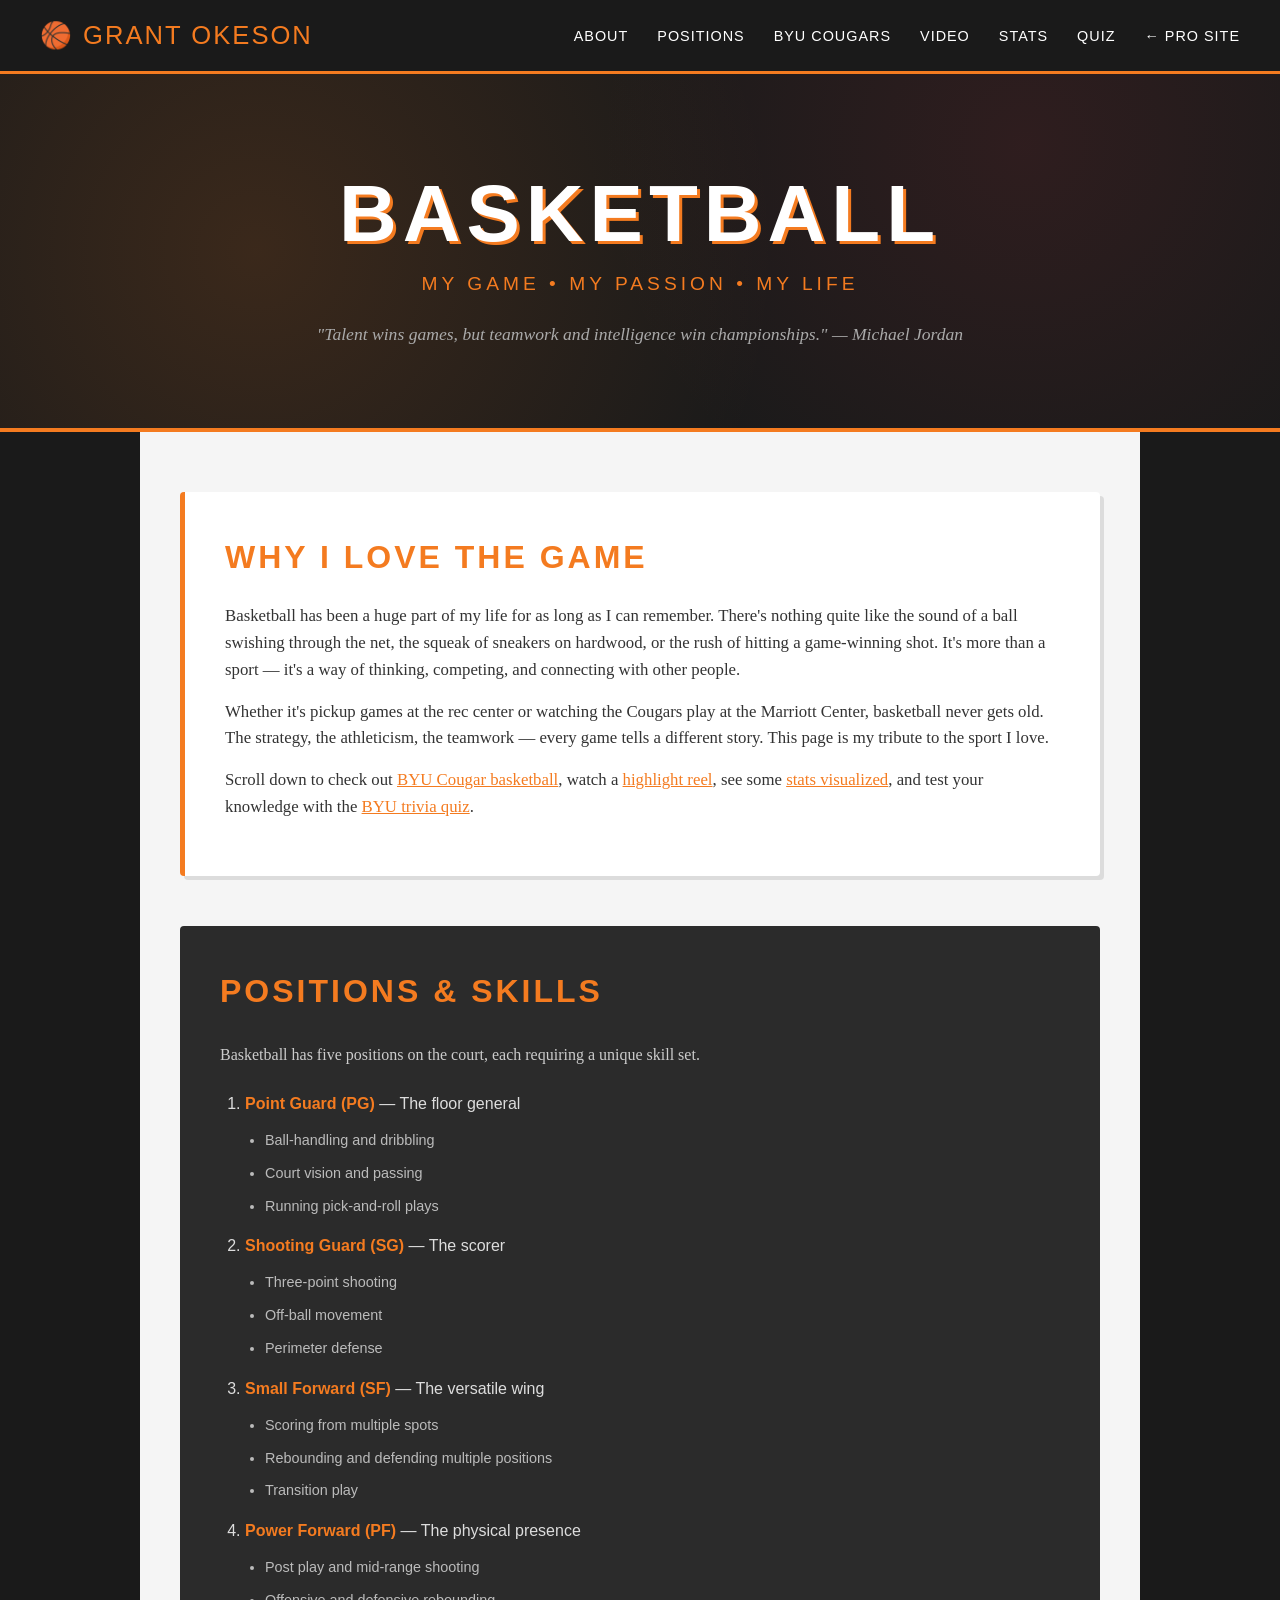
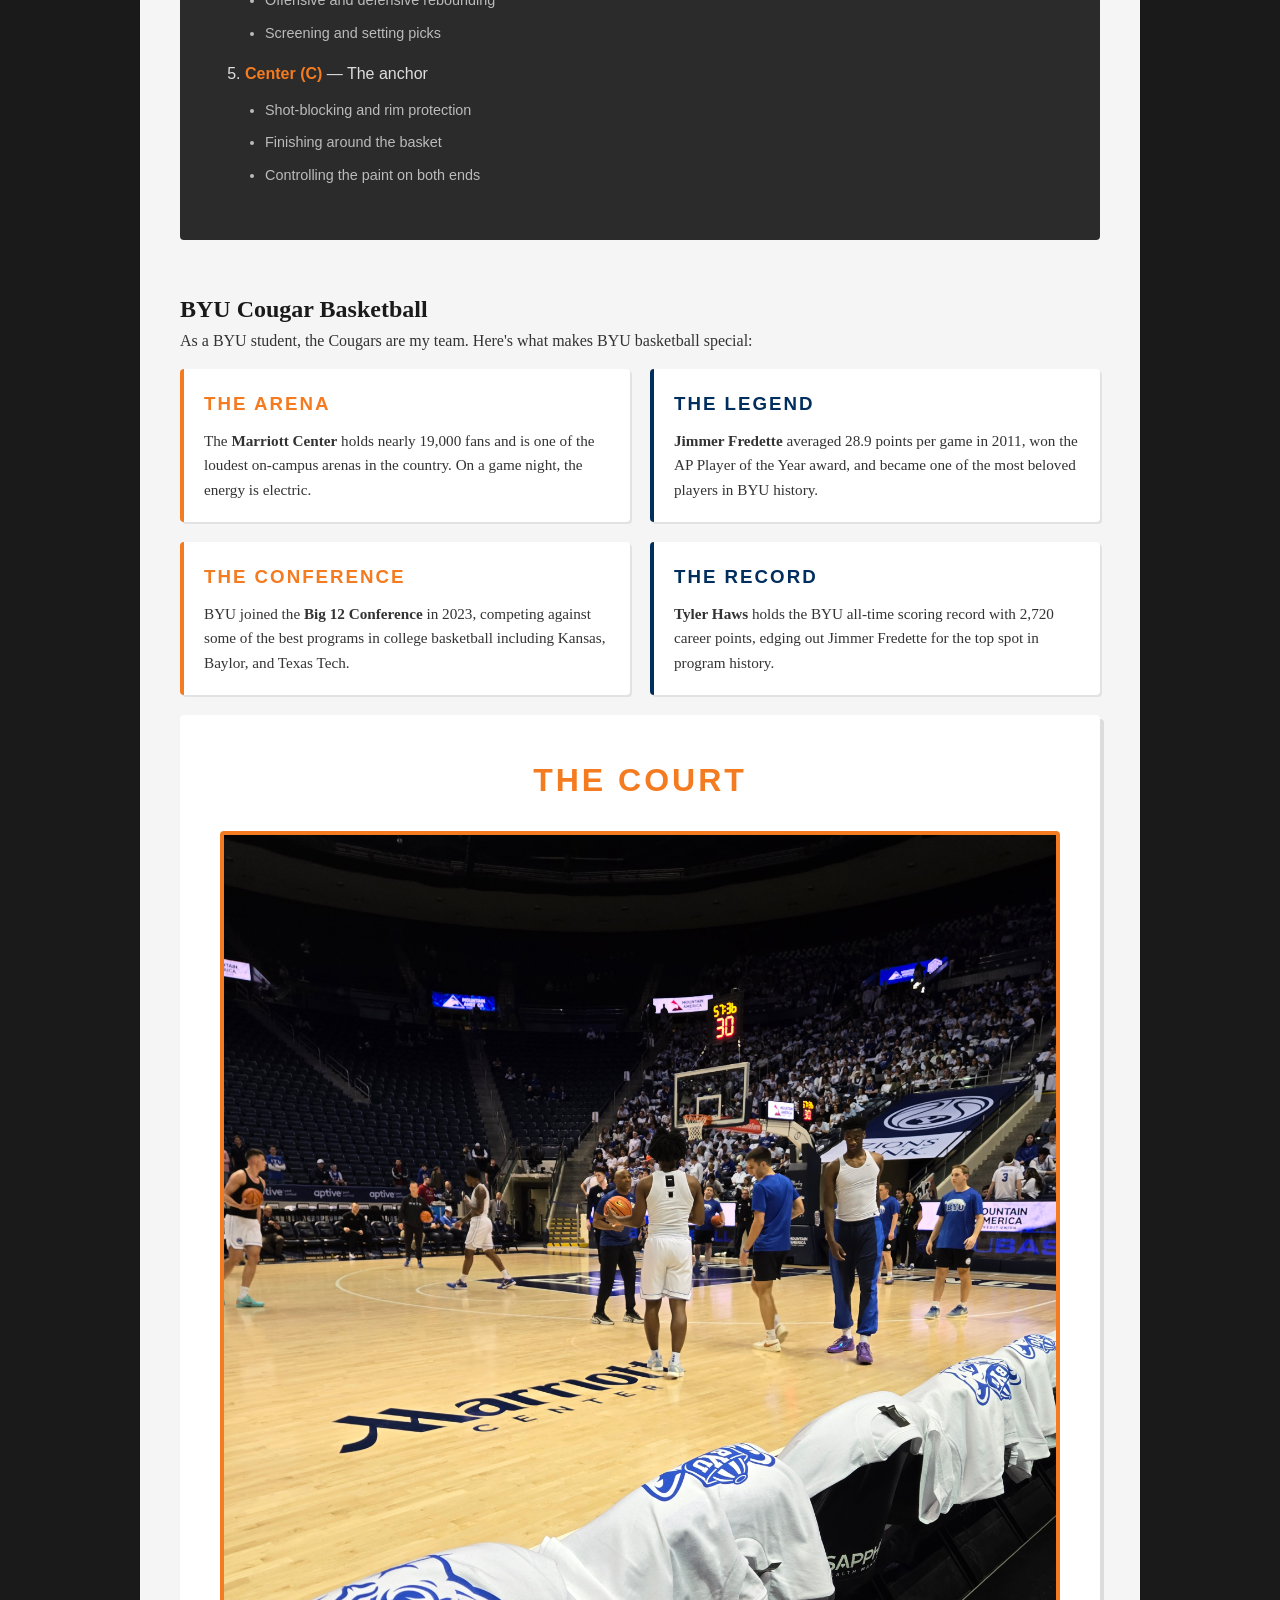
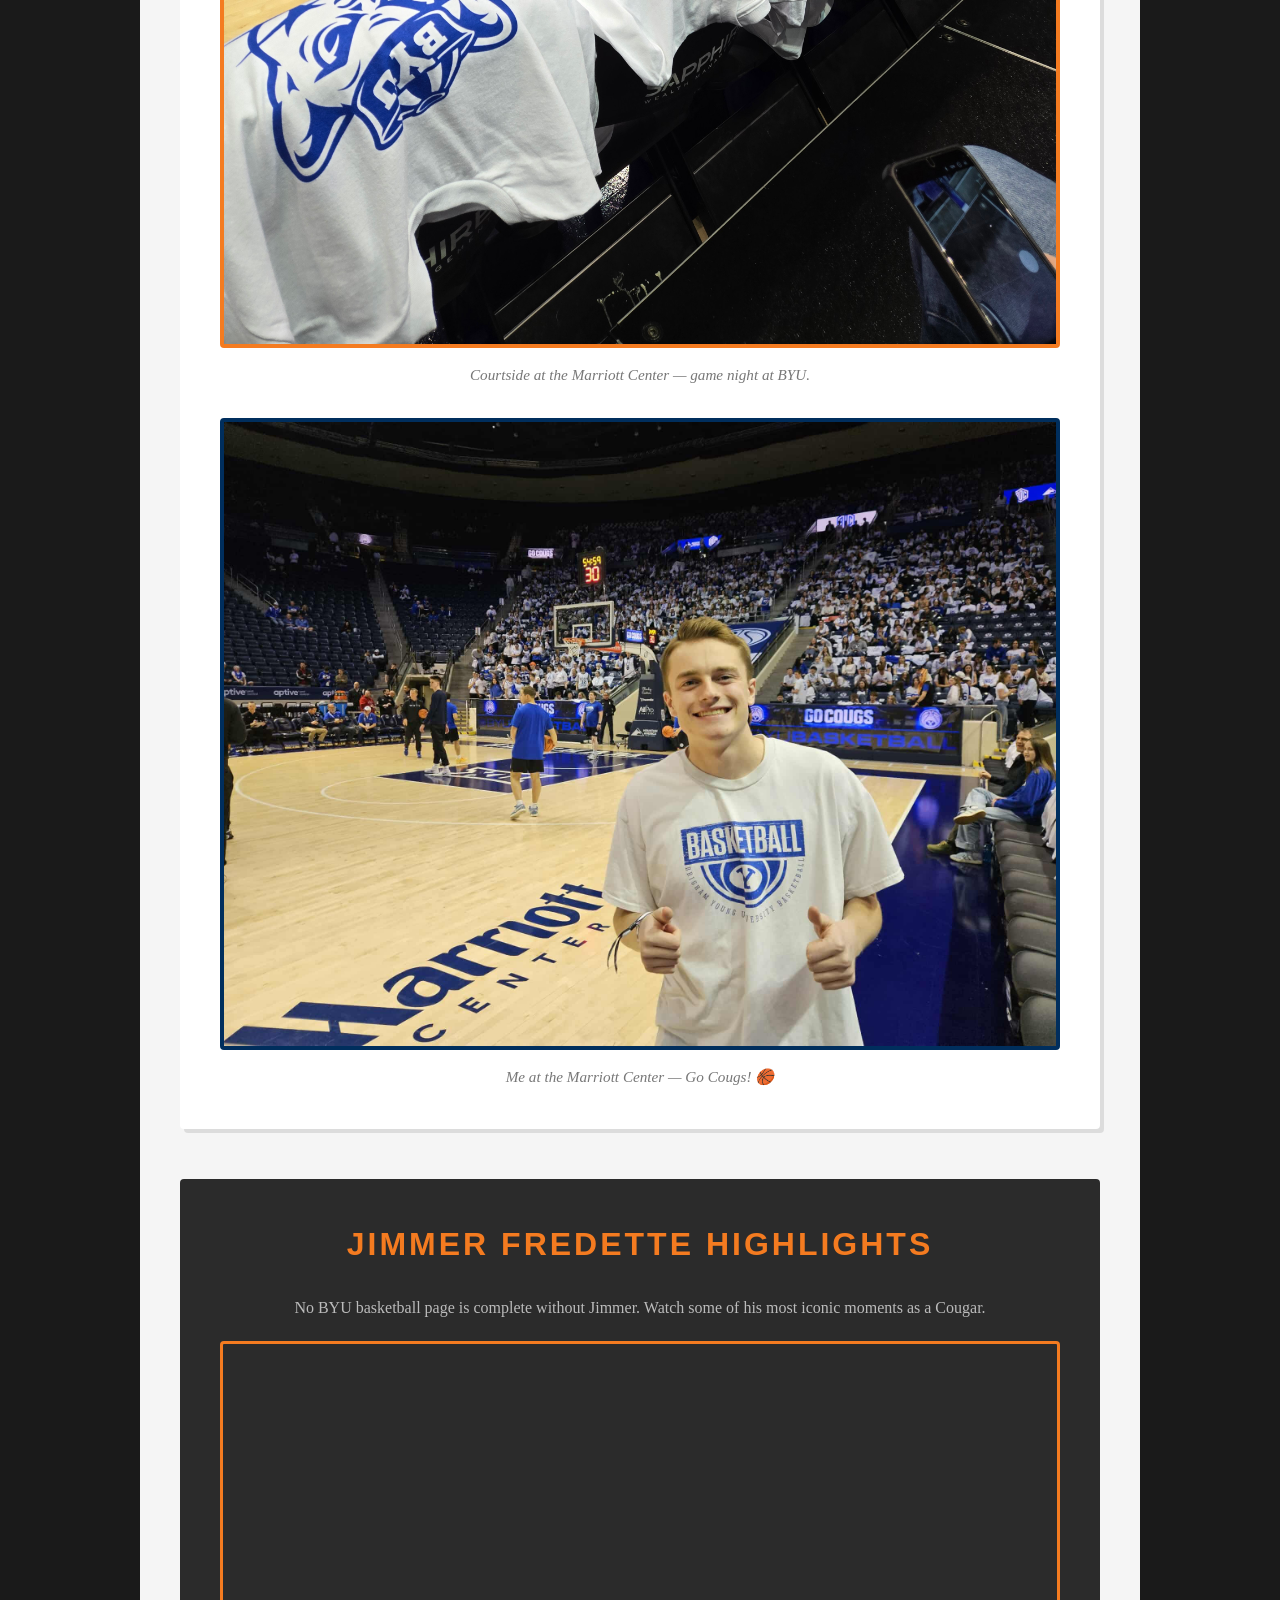
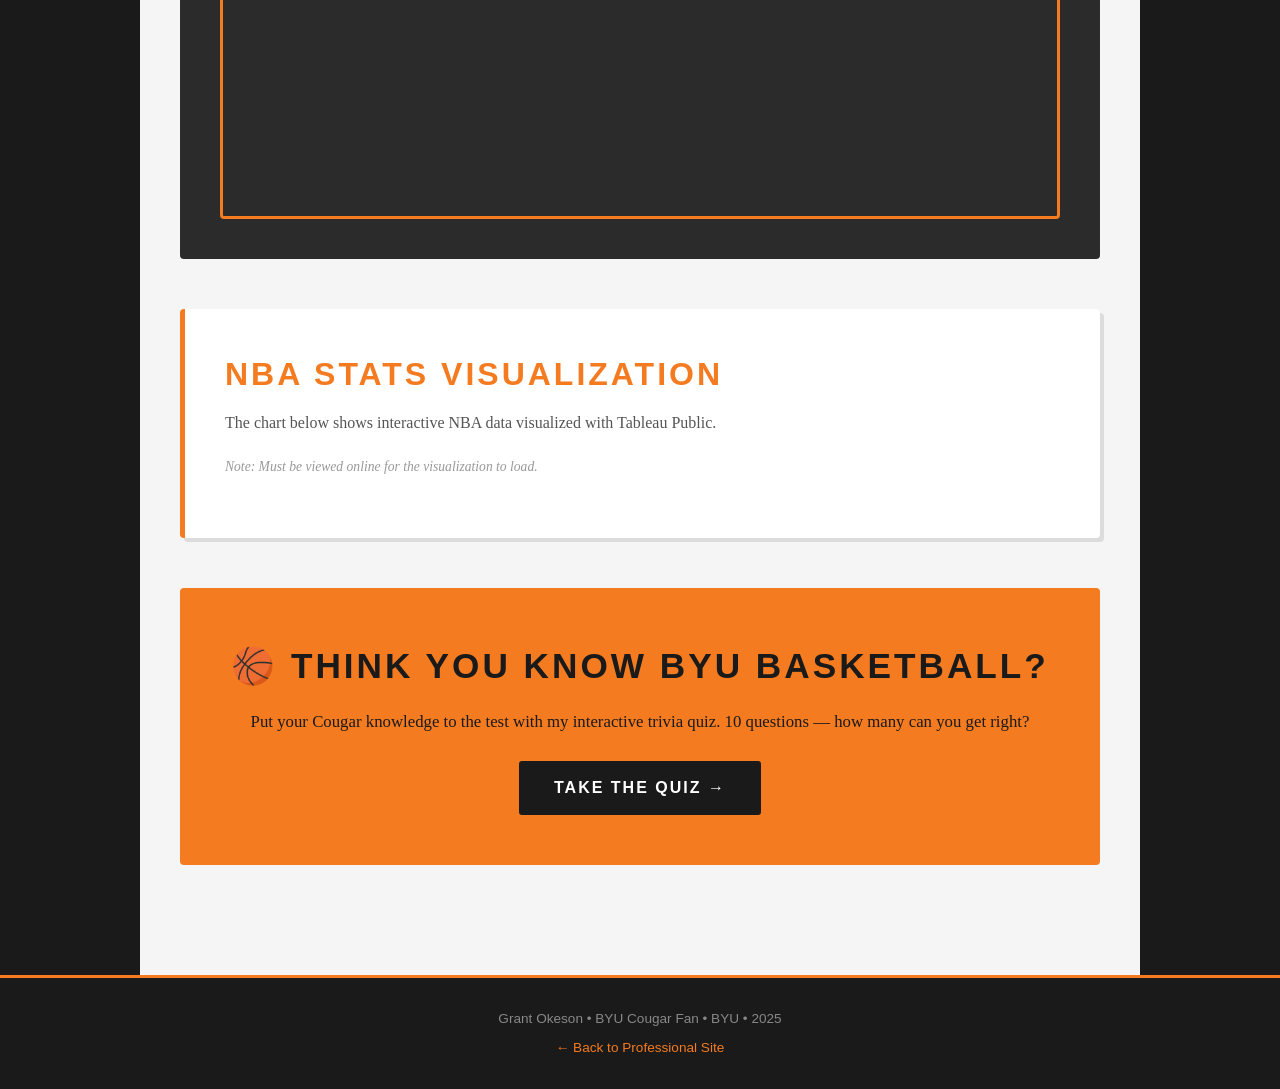
==== FromScratch.html @ 08ba099c "add project files" ====
<!DOCTYPE html>
<html lang="en">
<head>
    <meta charset="UTF-8">
    <meta name="viewport" content="width=device-width, initial-scale=1.0">
    <title>Basketball – Grant Okeson</title>
    <link rel="stylesheet" href="css/MyStyles.css">
</head>
<body>

    <nav id="scratch-nav">
        <a class="nav-brand" href="#">🏀 Grant Okeson</a>
        <div class="nav-links">
            <a href="#about-section">About</a>
            <a href="#stats-section">Positions</a>
            <a href="#byu-section">BYU Cougars</a>
            <a href="#video-section">Video</a>
            <a href="#tableau-section">Stats</a>
            <a href="#app-section">Quiz</a>
            <a href="index.html">← Pro Site</a>
        </div>
    </nav>

    <header id="hero">
        <h1>Basketball</h1>
        <p class="hero-subtitle">My Game &bull; My Passion &bull; My Life</p>
        <p class="hero-tagline">"Talent wins games, but teamwork and intelligence win championships." — Michael Jordan</p>
    </header>

    <div id="main-content">

        <div id="about-section">
            <h2>Why I Love the Game</h2>
            <p>
                Basketball has been a huge part of my life for as long as I can remember. There's nothing
                quite like the sound of a ball swishing through the net, the squeak of sneakers on hardwood,
                or the rush of hitting a game-winning shot. It's more than a sport — it's a way of thinking,
                competing, and connecting with other people.
            </p>
            <p>
                Whether it's pickup games at the rec center or watching the Cougars play at the Marriott Center,
                basketball never gets old. The strategy, the athleticism, the teamwork — every game tells a
                different story. This page is my tribute to the sport I love.
            </p>
            <p>
                Scroll down to check out
                <a href="#byu-section" style="color: #F47B20;">BYU Cougar basketball</a>,
                watch a <a href="#video-section" style="color: #F47B20;">highlight reel</a>,
                see some <a href="#tableau-section" style="color: #F47B20;">stats visualized</a>,
                and test your knowledge with the <a href="#app-section" style="color: #F47B20;">BYU trivia quiz</a>.
            </p>
        </div>

        <div id="stats-section">
            <h2>Positions &amp; Skills</h2>
            <p style="color: #ccc; font-family: Georgia, serif; margin-bottom: 20px;">
                Basketball has five positions on the court, each requiring a unique skill set.
            </p>
            <ol class="positions-list">
                <li>
                    <strong>Point Guard (PG)</strong> — The floor general
                    <ul class="sub-skills">
                        <li>Ball-handling and dribbling</li>
                        <li>Court vision and passing</li>
                        <li>Running pick-and-roll plays</li>
                    </ul>
                </li>
                <li>
                    <strong>Shooting Guard (SG)</strong> — The scorer
                    <ul class="sub-skills">
                        <li>Three-point shooting</li>
                        <li>Off-ball movement</li>
                        <li>Perimeter defense</li>
                    </ul>
                </li>
                <li>
                    <strong>Small Forward (SF)</strong> — The versatile wing
                    <ul class="sub-skills">
                        <li>Scoring from multiple spots</li>
                        <li>Rebounding and defending multiple positions</li>
                        <li>Transition play</li>
                    </ul>
                </li>
                <li>
                    <strong>Power Forward (PF)</strong> — The physical presence
                    <ul class="sub-skills">
                        <li>Post play and mid-range shooting</li>
                        <li>Offensive and defensive rebounding</li>
                        <li>Screening and setting picks</li>
                    </ul>
                </li>
                <li>
                    <strong>Center (C)</strong> — The anchor
                    <ul class="sub-skills">
                        <li>Shot-blocking and rim protection</li>
                        <li>Finishing around the basket</li>
                        <li>Controlling the paint on both ends</li>
                    </ul>
                </li>
            </ol>
        </div>

        <div id="byu-section">
            <h2>BYU Cougar Basketball</h2>
            <p style="color: #333; font-family: Georgia, serif; margin-bottom: 15px;">
                As a BYU student, the Cougars are my team. Here's what makes BYU basketball special:
            </p>
            <div style="display: grid; grid-template-columns: 1fr 1fr; gap: 20px; margin-bottom: 20px;">
                <div style="background: #fff; border-left: 4px solid #F47B20; padding: 20px; border-radius: 4px; box-shadow: 2px 2px 0 rgba(0,0,0,0.08);">
                    <h3 style="font-family: Impact, sans-serif; color: #F47B20; letter-spacing: 2px; margin-bottom: 10px;">THE ARENA</h3>
                    <p style="font-family: Georgia, serif; color: #333; font-size: 0.95rem; margin: 0;">
                        The <strong>Marriott Center</strong> holds nearly 19,000 fans and is one of the
                        loudest on-campus arenas in the country. On a game night, the energy is electric.
                    </p>
                </div>
                <div style="background: #fff; border-left: 4px solid #002E5D; padding: 20px; border-radius: 4px; box-shadow: 2px 2px 0 rgba(0,0,0,0.08);">
                    <h3 style="font-family: Impact, sans-serif; color: #002E5D; letter-spacing: 2px; margin-bottom: 10px;">THE LEGEND</h3>
                    <p style="font-family: Georgia, serif; color: #333; font-size: 0.95rem; margin: 0;">
                        <strong>Jimmer Fredette</strong> averaged 28.9 points per game in 2011, won the
                        AP Player of the Year award, and became one of the most beloved players in
                        BYU history.
                    </p>
                </div>
                <div style="background: #fff; border-left: 4px solid #F47B20; padding: 20px; border-radius: 4px; box-shadow: 2px 2px 0 rgba(0,0,0,0.08);">
                    <h3 style="font-family: Impact, sans-serif; color: #F47B20; letter-spacing: 2px; margin-bottom: 10px;">THE CONFERENCE</h3>
                    <p style="font-family: Georgia, serif; color: #333; font-size: 0.95rem; margin: 0;">
                        BYU joined the <strong>Big 12 Conference</strong> in 2023, competing against
                        some of the best programs in college basketball including Kansas, Baylor,
                        and Texas Tech.
                    </p>
                </div>
                <div style="background: #fff; border-left: 4px solid #002E5D; padding: 20px; border-radius: 4px; box-shadow: 2px 2px 0 rgba(0,0,0,0.08);">
                    <h3 style="font-family: Impact, sans-serif; color: #002E5D; letter-spacing: 2px; margin-bottom: 10px;">THE RECORD</h3>
                    <p style="font-family: Georgia, serif; color: #333; font-size: 0.95rem; margin: 0;">
                        <strong>Tyler Haws</strong> holds the BYU all-time scoring record with
                        2,720 career points, edging out Jimmer Fredette for the top spot in
                        program history.
                    </p>
                </div>
            </div>
        </div>

        <div id="photo-section">
            <h2>The Court</h2>
            <img
                src="assets/img/20260307_193724.jpg"
                alt="BYU Marriott Center"
                style="max-width: 100%; border: 4px solid #F47B20; border-radius: 4px;"
            />
            <p class="img-caption">Courtside at the Marriott Center — game night at BYU.</p>

            <img
                src="assets/img/received_2028689984365335.jpeg"
                alt="Grant at the Marriott Center"
                style="max-width: 100%; border: 4px solid #002E5D; border-radius: 4px; margin-top: 30px;"
            />
            <p class="img-caption">Me at the Marriott Center — Go Cougs! 🏀</p>
        </div>

        <div id="video-section">
            <h2>Jimmer Fredette Highlights</h2>
            <p style="color: #bbb; font-family: Georgia, serif; margin-bottom: 20px;">
                No BYU basketball page is complete without Jimmer. Watch some of his most iconic moments as a Cougar.
            </p>
            <div class="video-wrapper">
                <iframe
                    src="https://www.youtube.com/embed/SGAMcmMDnXY"
                    title="Jimmer Fredette BYU Highlights"
                    frameborder="0"
                    allow="accelerometer; autoplay; clipboard-write; encrypted-media; gyroscope; picture-in-picture"
                    allowfullscreen>
                </iframe>
            </div>
        </div>

        <div id="tableau-section">
            <h2>NBA Stats Visualization</h2>
            <p>The chart below shows interactive NBA data visualized with Tableau Public.</p>
            <div class='tableauPlaceholder' id='viz1' style='position: relative; width: 100%;'>
                <noscript>
                    <a href='#'>
                        <img alt='NBA Stats' src='https://public.tableau.com/static/images/NB/NBAPlayerStats_16/Dashboard1/1_rss.png' style='border: none' />
                    </a>
                </noscript>
                <object class='tableauViz' style='display:none; width:100%; height:500px;'>
                    <param name='host_url' value='https%3A%2F%2Fpublic.tableau.com%2F' />
                    <param name='embed_code_version' value='3' />
                    <param name='site_root' value='' />
                    <param name='name' value='NBAPlayerStats_16/Dashboard1' />
                    <param name='tabs' value='no' />
                    <param name='toolbar' value='yes' />
                    <param name='animate_transition' value='yes' />
                    <param name='display_static_image' value='yes' />
                    <param name='display_spinner' value='yes' />
                    <param name='display_overlay' value='yes' />
                    <param name='display_count' value='yes' />
                    <param name='language' value='en-US' />
                </object>
            </div>
            <script type='text/javascript'>
                var divElement = document.getElementById('viz1');
                var vizElement = divElement.getElementsByTagName('object')[0];
                vizElement.style.width = '100%';
                vizElement.style.height = '500px';
                var scriptElement = document.createElement('script');
                scriptElement.src = 'https://public.tableau.com/javascripts/api/viz_v1.js';
                vizElement.parentNode.insertBefore(scriptElement, vizElement);
            </script>
            <p style="font-size: 0.85rem; color: #999; margin-top: 10px; font-style: italic;">
                Note: Must be viewed online for the visualization to load.
            </p>
        </div>

        <div id="app-section">
            <h2>🏀 Think You Know BYU Basketball?</h2>
            <p>Put your Cougar knowledge to the test with my interactive trivia quiz. 10 questions — how many can you get right?</p>
            <a class="cta-btn" href="Ai.html">Take the Quiz →</a>
        </div>

    </div>

    <footer id="scratch-footer">
        <p>Grant Okeson &bull; BYU Cougar Fan &bull; BYU &bull; 2025</p>
        <p style="margin-top: 8px;">
            <a href="index.html">← Back to Professional Site</a>
        </p>
    </footer>

</body>
</html>
---- css/MyStyles.css ----
/* MyStyles.css - Grant Okeson Basketball Page */
/* Custom stylesheet - no Bootstrap */
 
/* ===== CSS Variables ===== */
:root {
    --orange: #F47B20;
    --black: #1a1a1a;
    --dark-gray: #2b2b2b;
    --light-gray: #f5f5f5;
    --white: #ffffff;
    --accent: #e63946;
}
 
/* ===== Base Reset ===== */
* {
    margin: 0;
    padding: 0;
    box-sizing: border-box;
}
 
/* ===== Body ===== */
body {
    font-family: 'Georgia', serif;
    color: var(--black);
    background-color: #1a1a1a;
    line-height: 1.6;
}
 
/* ===== Navigation ===== */
#scratch-nav {
    background-color: var(--black);
    padding: 15px 40px;
    display: flex;
    justify-content: space-between;
    align-items: center;
    border-bottom: 3px solid var(--orange);
    position: sticky;
    top: 0;
    z-index: 999;
}
 
#scratch-nav .nav-brand {
    font-family: 'Impact', 'Arial Narrow', sans-serif;
    font-size: 1.6rem;
    color: var(--orange);
    text-decoration: none;
    letter-spacing: 2px;
    text-transform: uppercase;
}
 
#scratch-nav .nav-links a {
    color: var(--white);
    text-decoration: none;
    margin-left: 25px;
    font-family: 'Trebuchet MS', sans-serif;
    font-size: 0.9rem;
    text-transform: uppercase;
    letter-spacing: 1px;
    transition: color 0.2s;
}
 
#scratch-nav .nav-links a:hover {
    color: var(--orange);
}
 
/* ===== Hero Section ===== */
#hero {
    background-color: var(--black);
    background-image:
        radial-gradient(circle at 20% 50%, rgba(244, 123, 32, 0.15) 0%, transparent 50%),
        radial-gradient(circle at 80% 20%, rgba(230, 57, 70, 0.1) 0%, transparent 40%);
    padding: 100px 40px 80px;
    text-align: center;
    border-bottom: 4px solid var(--orange);
}
 
#hero h1 {
    font-family: 'Impact', 'Arial Narrow', sans-serif;
    font-size: 5rem;
    color: var(--white);
    text-transform: uppercase;
    letter-spacing: 6px;
    line-height: 1;
    text-shadow: 3px 3px 0px var(--orange);
}
 
#hero .hero-subtitle {
    font-family: 'Trebuchet MS', sans-serif;
    font-size: 1.2rem;
    color: var(--orange);
    margin-top: 15px;
    letter-spacing: 4px;
    text-transform: uppercase;
}
 
#hero .hero-tagline {
    font-family: 'Georgia', serif;
    font-style: italic;
    color: #aaa;
    font-size: 1.1rem;
    margin-top: 20px;
}
 
/* ===== Main Content Wrapper ===== */
#main-content {
    background-color: var(--light-gray);
    padding: 60px 40px;
    max-width: 1000px;
    margin: 0 auto;
}
 
/* ===== Section Divs ===== */
#about-section {
    background-color: var(--white);
    padding: 40px;
    border-radius: 4px;
    margin-bottom: 50px;
    border-left: 5px solid var(--orange);
    box-shadow: 4px 4px 0px rgba(0,0,0,0.1);
}
 
#about-section h2 {
    font-family: 'Impact', 'Arial Narrow', sans-serif;
    font-size: 2rem;
    color: var(--black);
    text-transform: uppercase;
    letter-spacing: 3px;
    margin-bottom: 20px;
    color: var(--orange);
}
 
#about-section p {
    font-family: 'Georgia', serif;
    font-size: 1.05rem;
    color: #333;
    margin-bottom: 15px;
}
 
/* ===== Stats / Lists Section ===== */
#stats-section {
    background-color: var(--dark-gray);
    padding: 40px;
    border-radius: 4px;
    margin-bottom: 50px;
    color: var(--white);
}
 
#stats-section h2 {
    font-family: 'Impact', 'Arial Narrow', sans-serif;
    font-size: 2rem;
    color: var(--orange);
    text-transform: uppercase;
    letter-spacing: 3px;
    margin-bottom: 25px;
}
 
/* ===== Lists ===== */
ol.positions-list {
    padding-left: 25px;
    font-family: 'Trebuchet MS', sans-serif;
    font-size: 1rem;
    color: var(--white);
    line-height: 2;
}
 
ol.positions-list li {
    margin-bottom: 10px;
    color: #ddd;
}
 
ol.positions-list li strong {
    color: var(--orange);
}
 
ul.sub-skills {
    padding-left: 20px;
    margin-top: 6px;
    list-style-type: disc;
}
 
ul.sub-skills li {
    font-size: 0.9rem;
    color: #bbb;
    margin-bottom: 4px;
}
 
/* ===== Image Section ===== */
#photo-section {
    background-color: var(--white);
    padding: 40px;
    border-radius: 4px;
    margin-bottom: 50px;
    text-align: center;
    box-shadow: 4px 4px 0px rgba(0,0,0,0.1);
}
 
#photo-section h2 {
    font-family: 'Impact', 'Arial Narrow', sans-serif;
    font-size: 2rem;
    color: var(--orange);
    text-transform: uppercase;
    letter-spacing: 3px;
    margin-bottom: 25px;
}
 
#photo-section img {
    max-width: 100%;
    border: 4px solid var(--orange);
    border-radius: 4px;
    display: block;
    margin: 0 auto 15px;
}
 
#photo-section .img-caption {
    font-family: 'Georgia', serif;
    font-style: italic;
    color: #777;
    font-size: 0.95rem;
}
 
/* ===== Video Section ===== */
#video-section {
    background-color: var(--dark-gray);
    padding: 40px;
    border-radius: 4px;
    margin-bottom: 50px;
    text-align: center;
}
 
#video-section h2 {
    font-family: 'Impact', 'Arial Narrow', sans-serif;
    font-size: 2rem;
    color: var(--orange);
    text-transform: uppercase;
    letter-spacing: 3px;
    margin-bottom: 25px;
}
 
.video-wrapper {
    position: relative;
    padding-bottom: 56.25%;
    height: 0;
    overflow: hidden;
    border: 3px solid var(--orange);
    border-radius: 4px;
}
 
.video-wrapper iframe {
    position: absolute;
    top: 0;
    left: 0;
    width: 100%;
    height: 100%;
}
 
/* ===== Tableau Section ===== */
#tableau-section {
    background-color: var(--white);
    padding: 40px;
    border-radius: 4px;
    margin-bottom: 50px;
    border-left: 5px solid var(--orange);
    box-shadow: 4px 4px 0px rgba(0,0,0,0.1);
}
 
#tableau-section h2 {
    font-family: 'Impact', 'Arial Narrow', sans-serif;
    font-size: 2rem;
    color: var(--orange);
    text-transform: uppercase;
    letter-spacing: 3px;
    margin-bottom: 10px;
}
 
#tableau-section p {
    font-family: 'Georgia', serif;
    color: #555;
    margin-bottom: 20px;
}
 
/* ===== App Link Section ===== */
#app-section {
    background-color: var(--orange);
    padding: 50px 40px;
    border-radius: 4px;
    margin-bottom: 50px;
    text-align: center;
}
 
#app-section h2 {
    font-family: 'Impact', 'Arial Narrow', sans-serif;
    font-size: 2.2rem;
    color: var(--black);
    text-transform: uppercase;
    letter-spacing: 3px;
    margin-bottom: 15px;
}
 
#app-section p {
    font-family: 'Georgia', serif;
    color: var(--black);
    margin-bottom: 25px;
    font-size: 1.05rem;
}
 
.cta-btn {
    display: inline-block;
    background-color: var(--black);
    color: var(--white);
    font-family: 'Trebuchet MS', sans-serif;
    font-size: 1rem;
    font-weight: bold;
    text-decoration: none;
    text-transform: uppercase;
    letter-spacing: 2px;
    padding: 14px 35px;
    border-radius: 3px;
    transition: background-color 0.2s, transform 0.1s;
}
 
.cta-btn:hover {
    background-color: #333;
    transform: translateY(-2px);
}
 
/* ===== Anchor Target Highlight ===== */
#video-section:target {
    outline: 3px solid var(--accent);
}
 
/* ===== Footer ===== */
#scratch-footer {
    background-color: var(--black);
    color: #888;
    text-align: center;
    padding: 30px;
    font-family: 'Trebuchet MS', sans-serif;
    font-size: 0.85rem;
    border-top: 3px solid var(--orange);
}
 
#scratch-footer a {
    color: var(--orange);
    text-decoration: none;
}
 
/* ===== Responsive ===== */
@media (max-width: 768px) {
    #hero h1 {
        font-size: 3rem;
    }
    #main-content {
        padding: 30px 20px;
    }
    #scratch-nav {
        flex-direction: column;
        gap: 10px;
        text-align: center;
    }
}
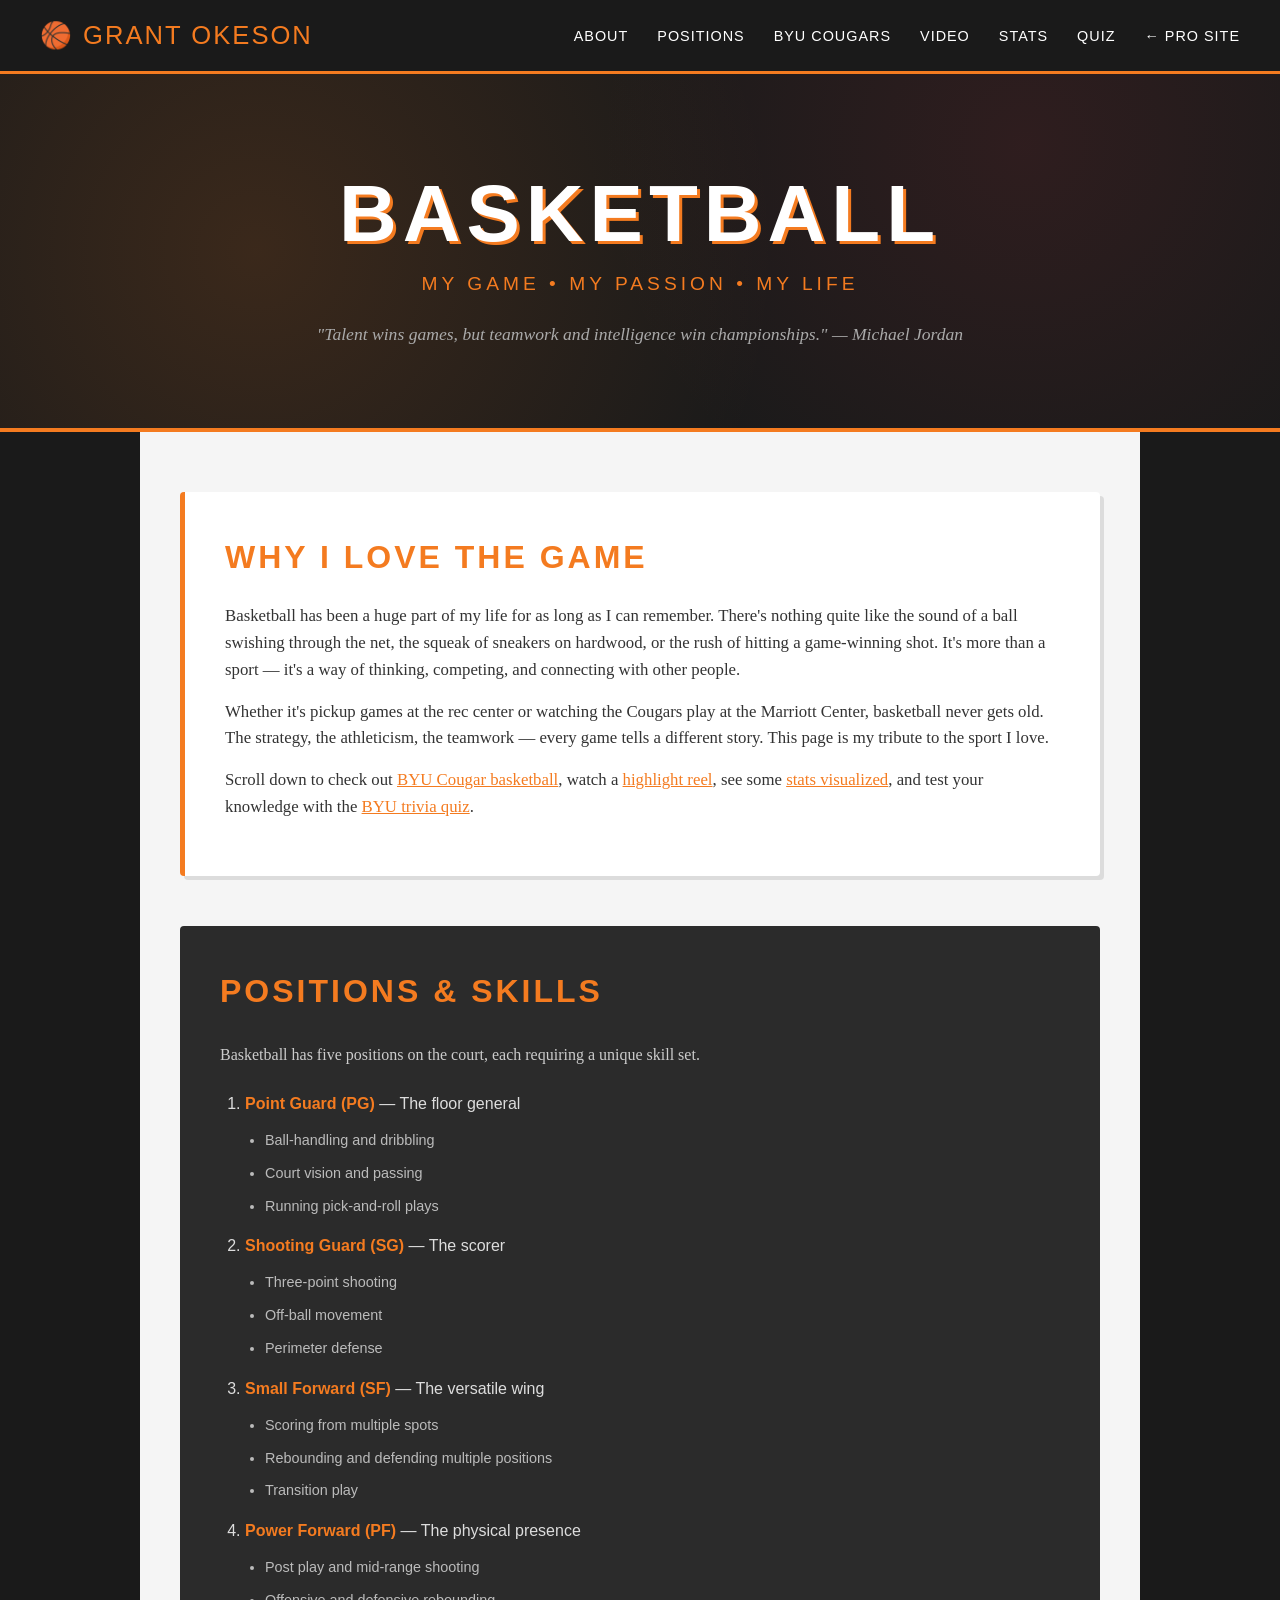
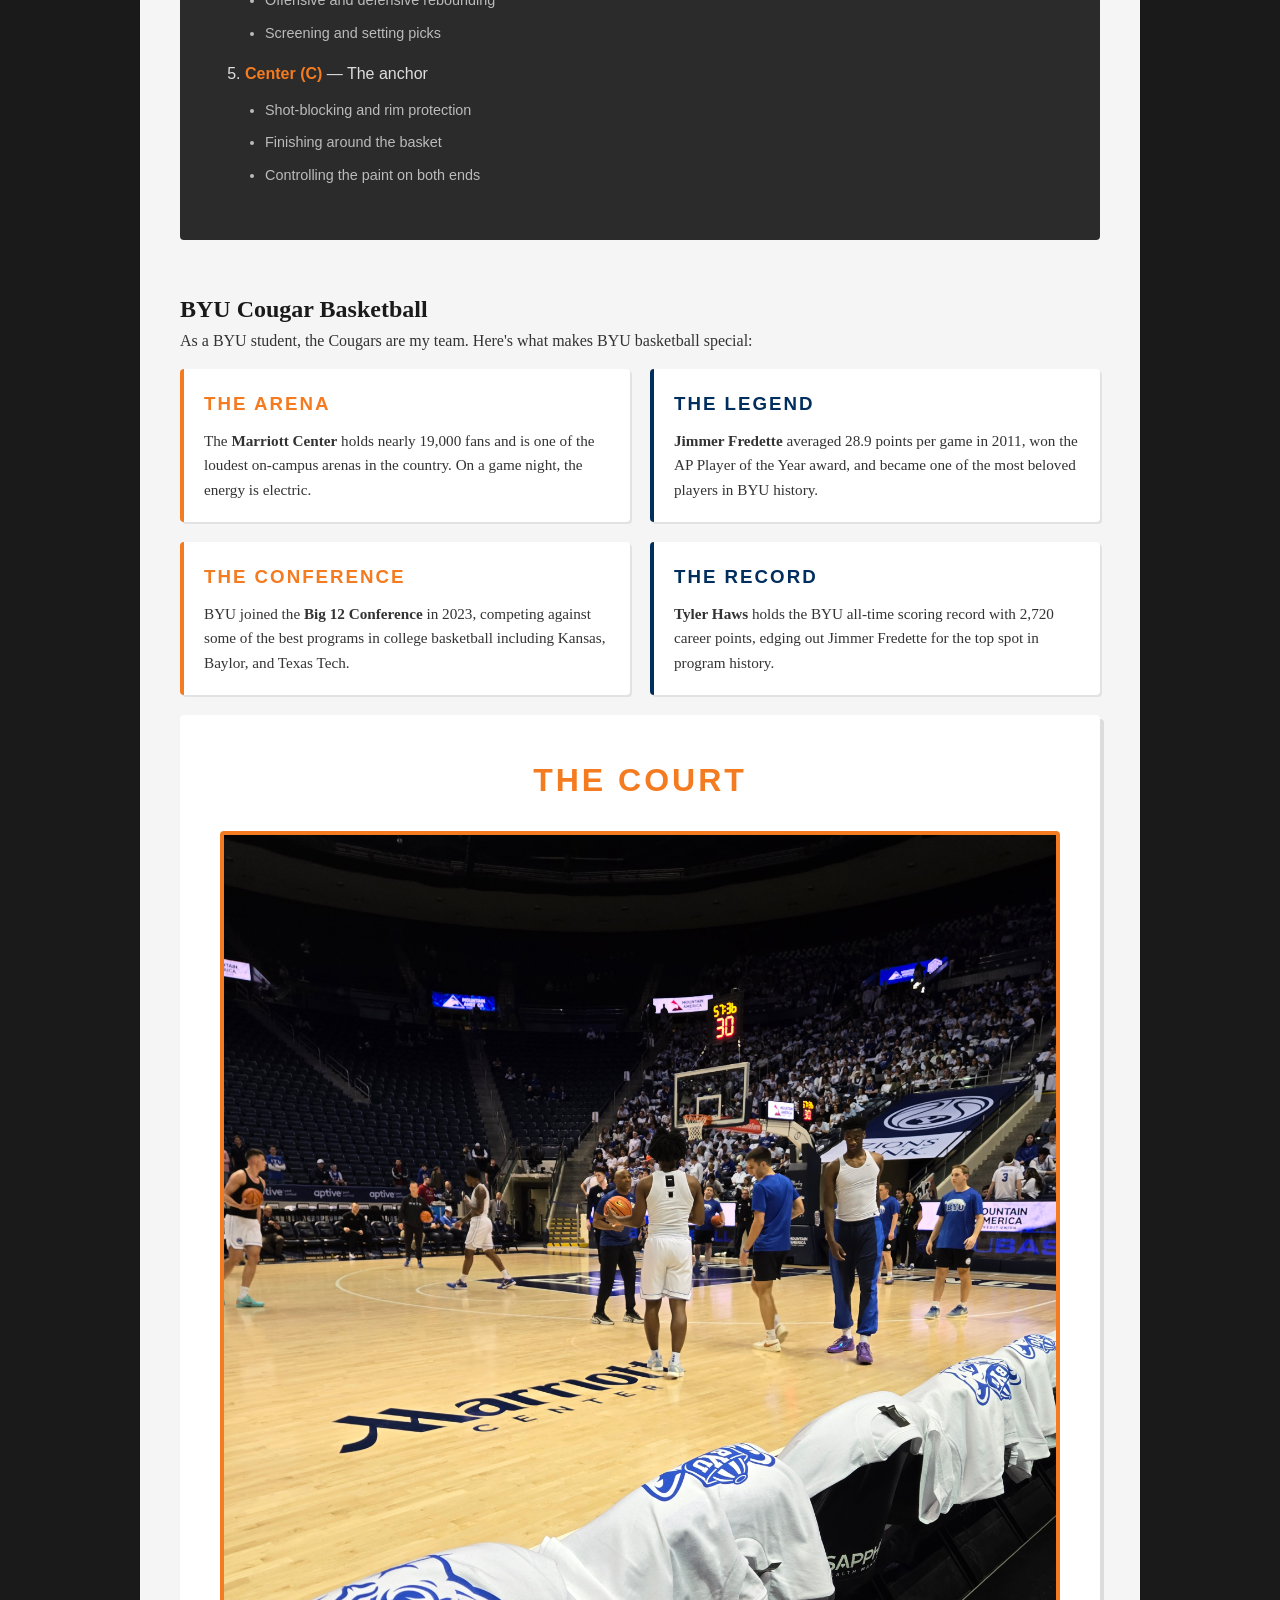
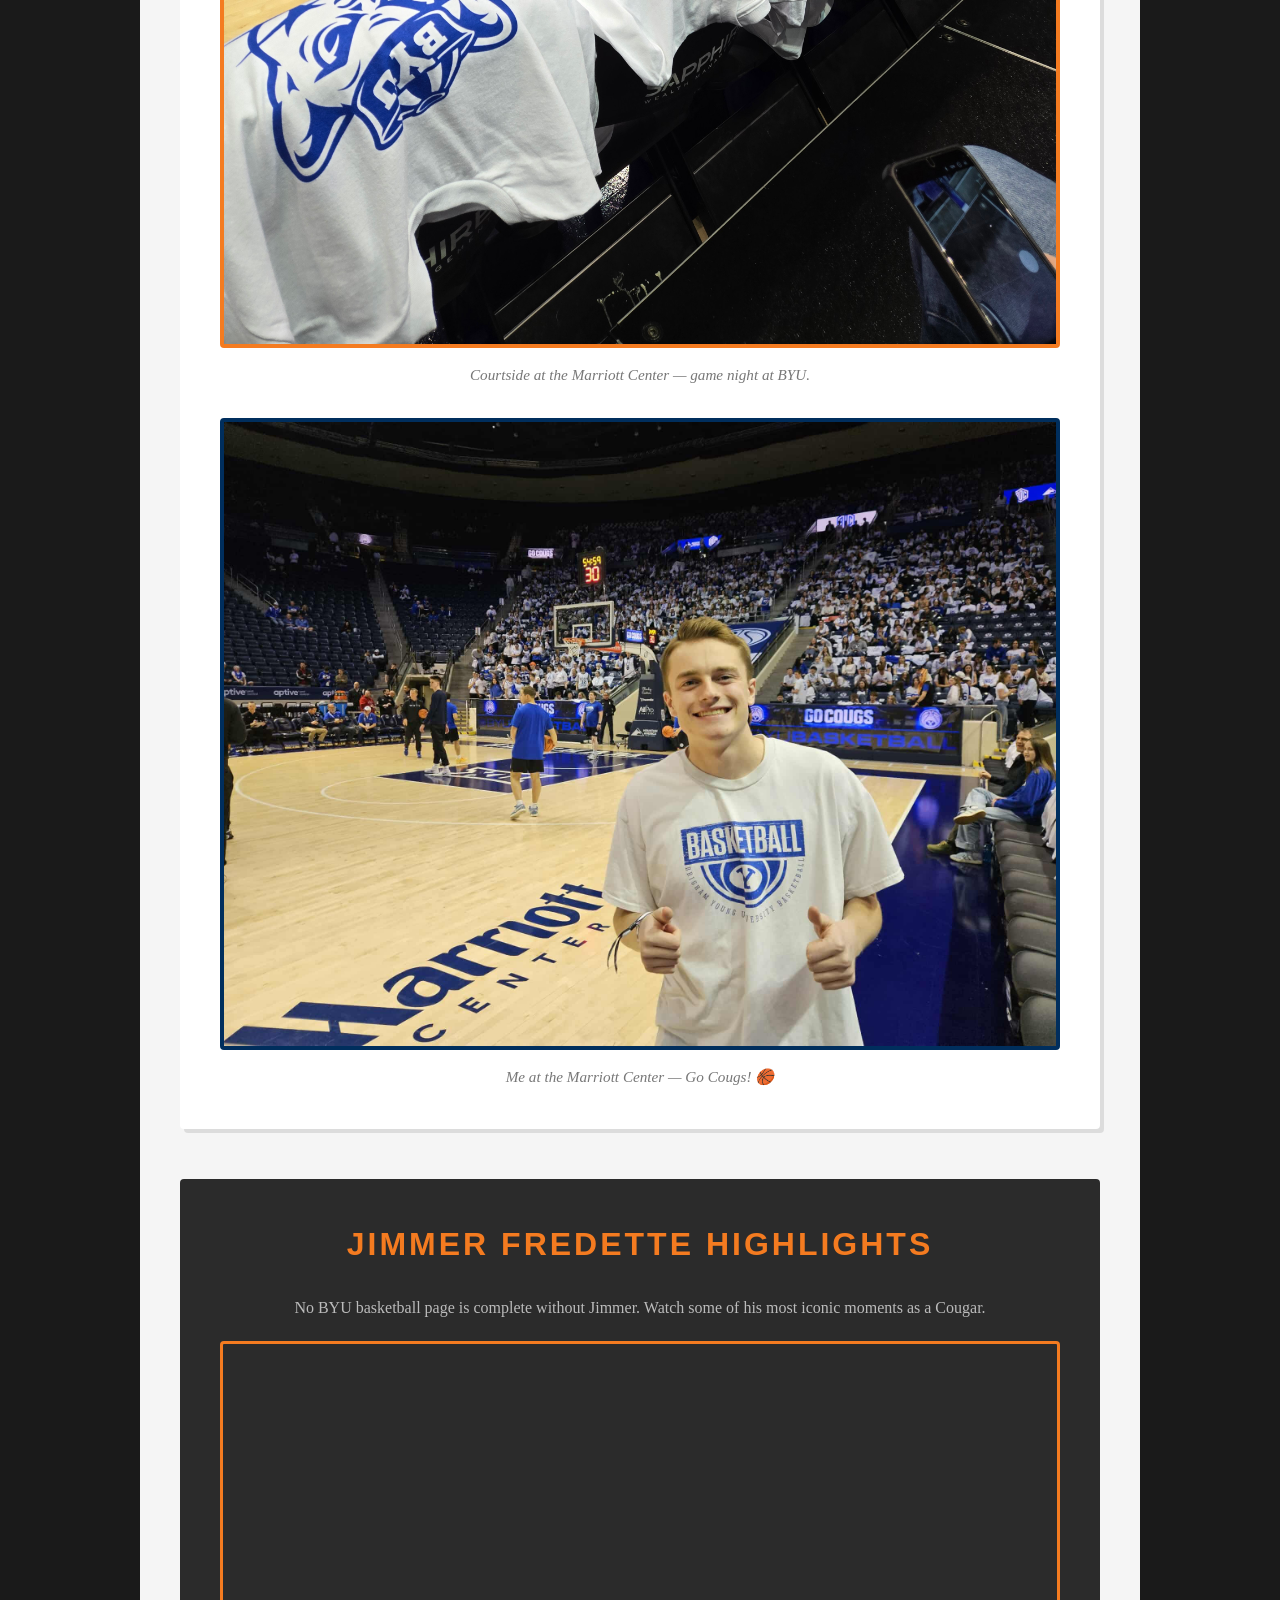
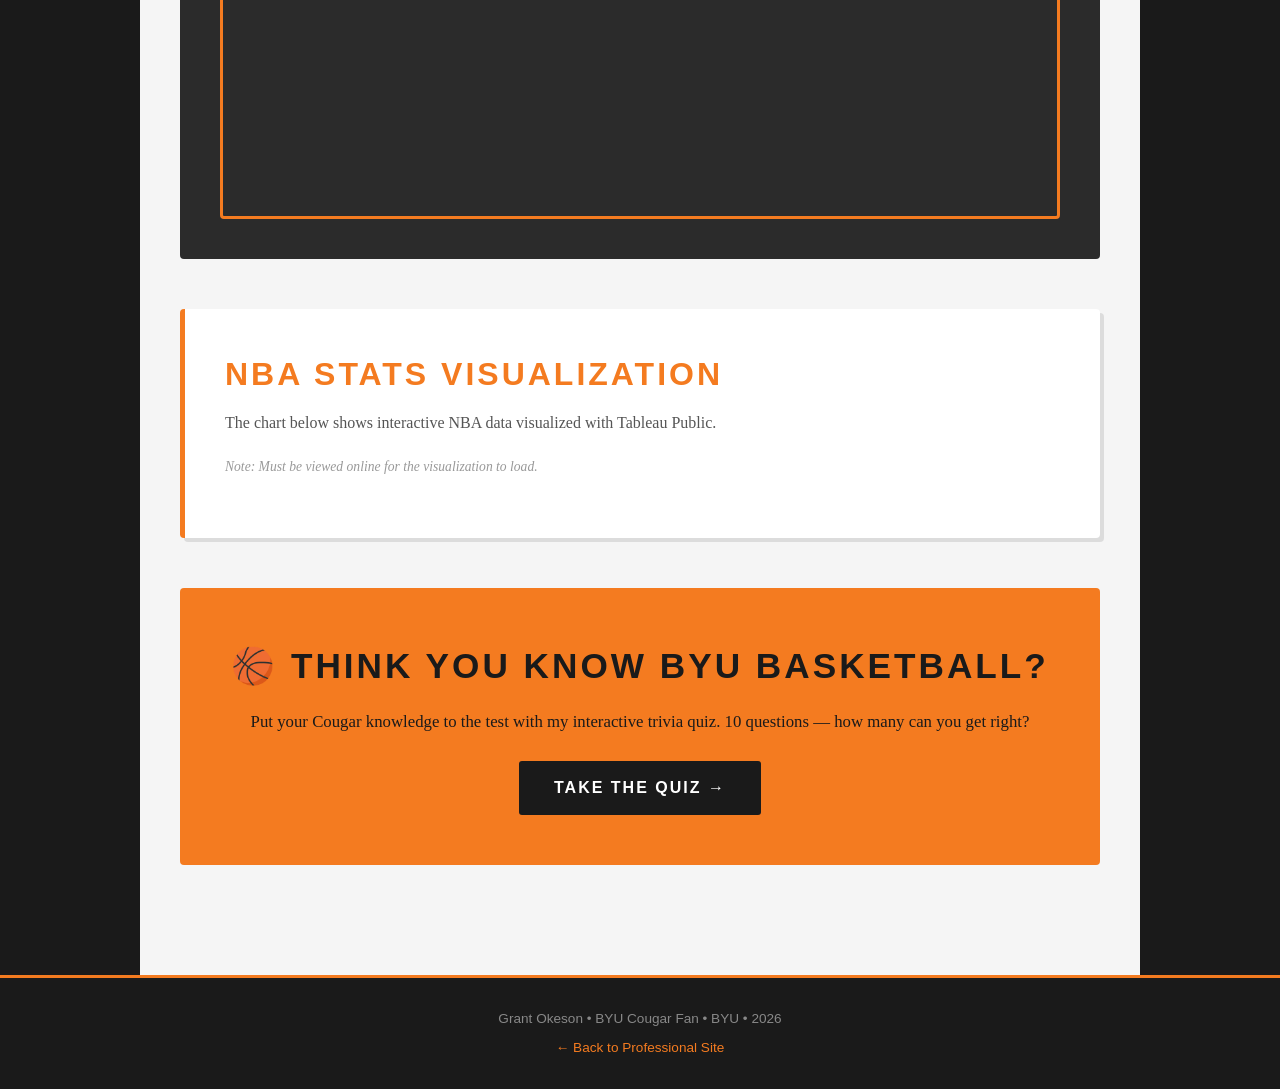
==== commit 914b08c9: "Update FromScratch.html" ====
--- a/FromScratch.html
+++ b/FromScratch.html
@@ -220,7 +220,7 @@
     </div>
 
     <footer id="scratch-footer">
-        <p>Grant Okeson &bull; BYU Cougar Fan &bull; BYU &bull; 2025</p>
+        <p>Grant Okeson &bull; BYU Cougar Fan &bull; BYU &bull; 2026</p>
         <p style="margin-top: 8px;">
             <a href="index.html">← Back to Professional Site</a>
         </p>
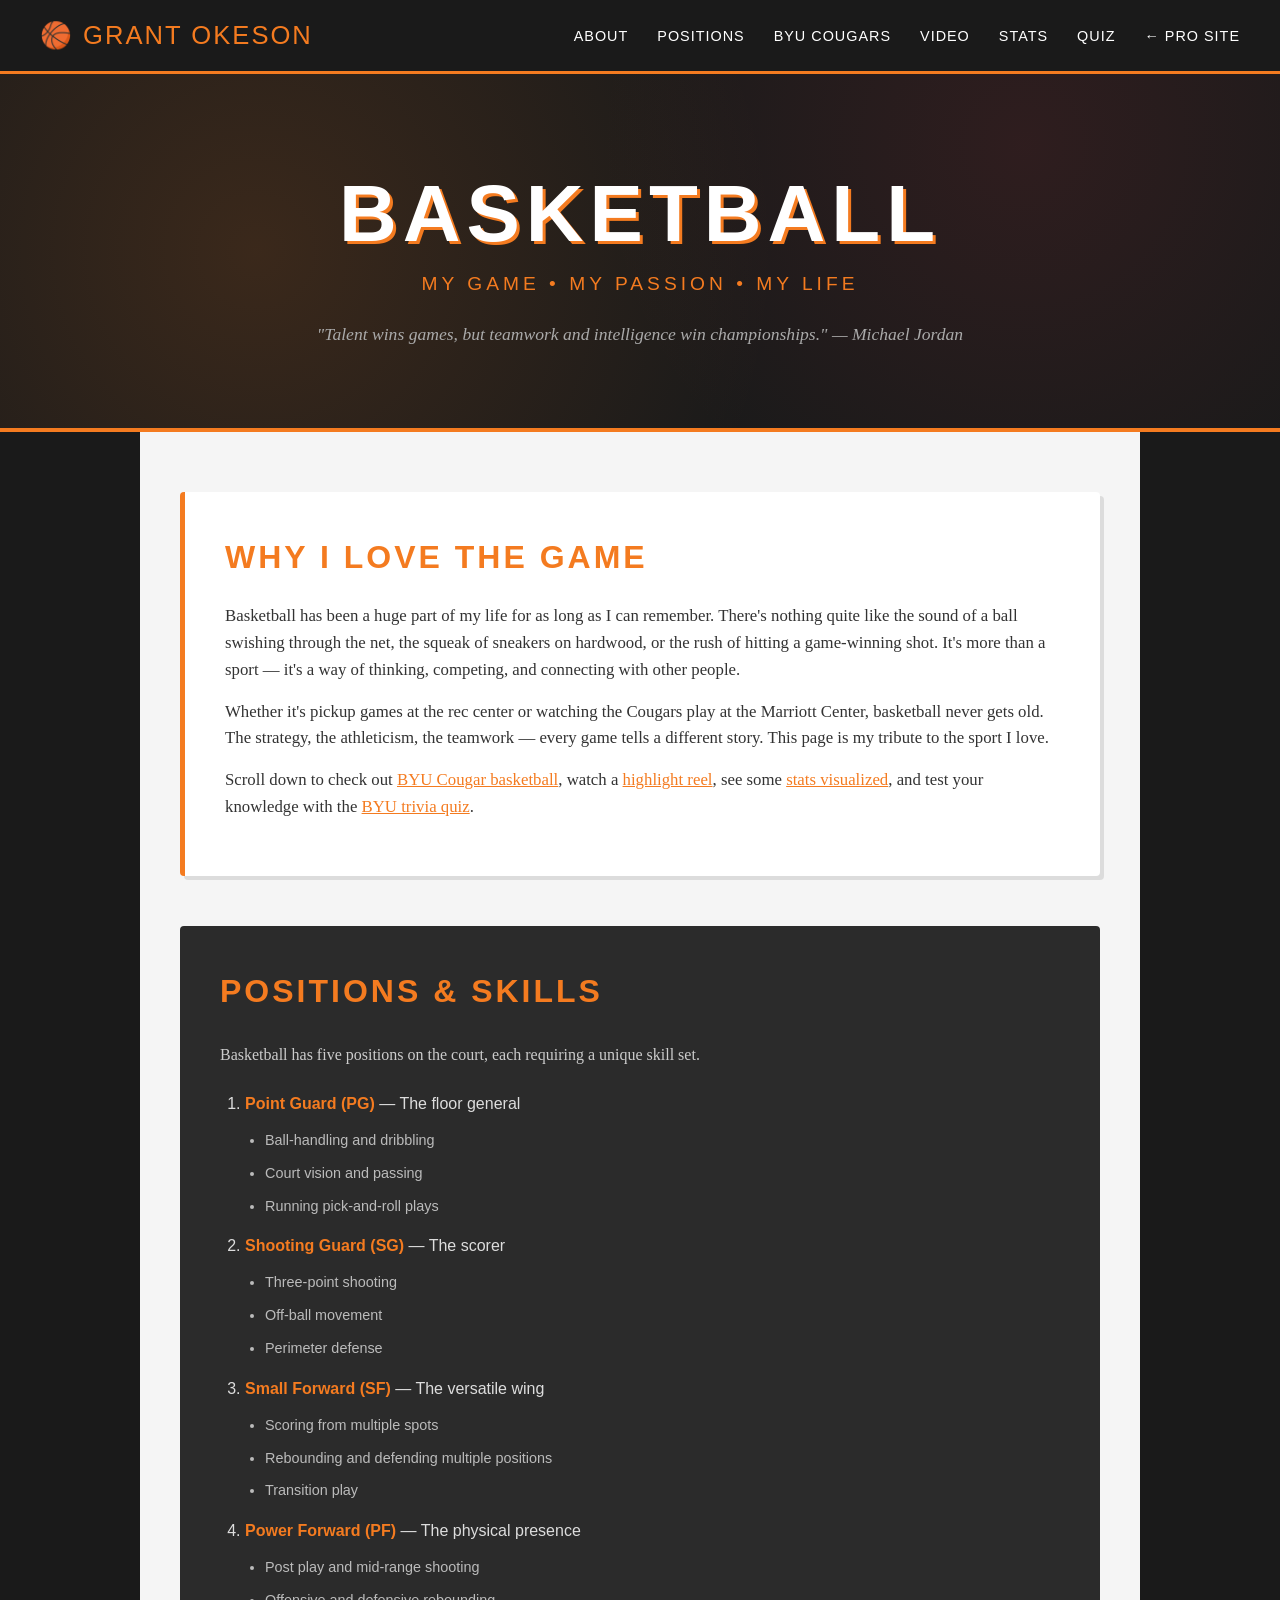
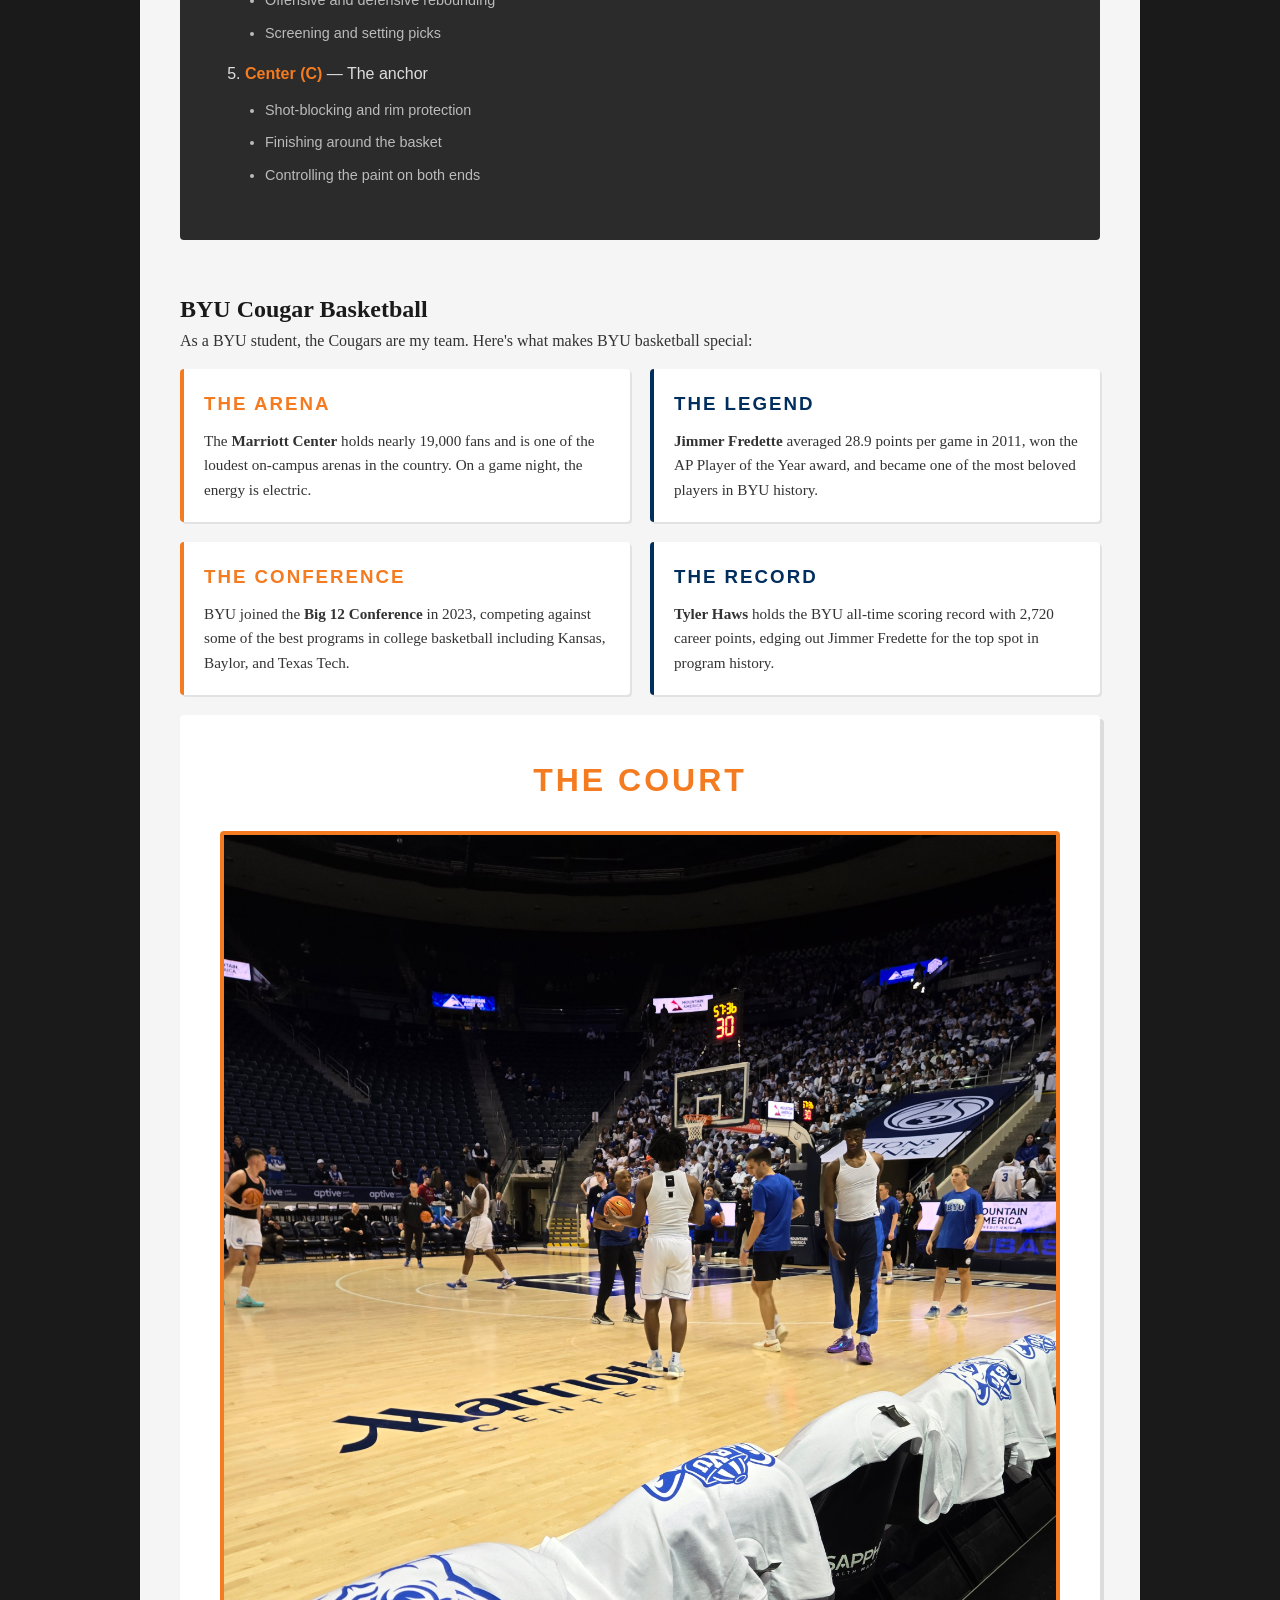
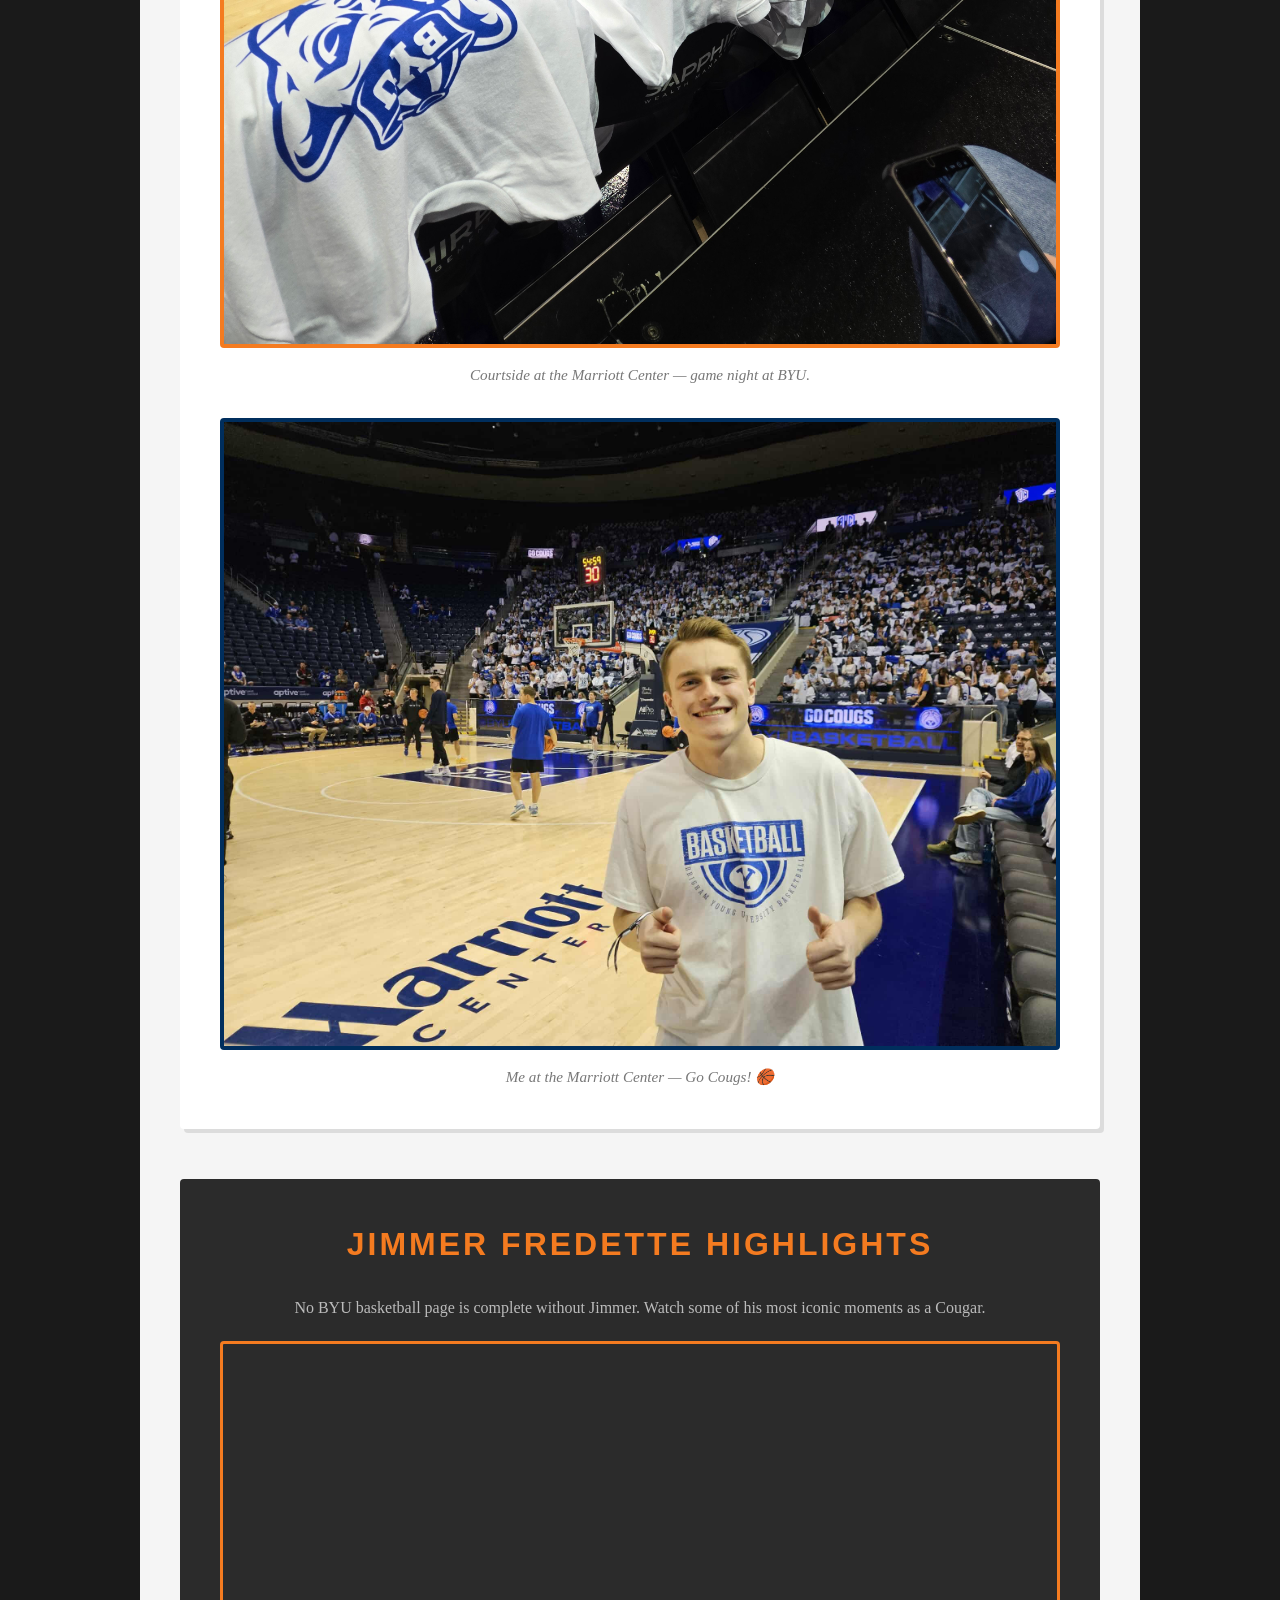
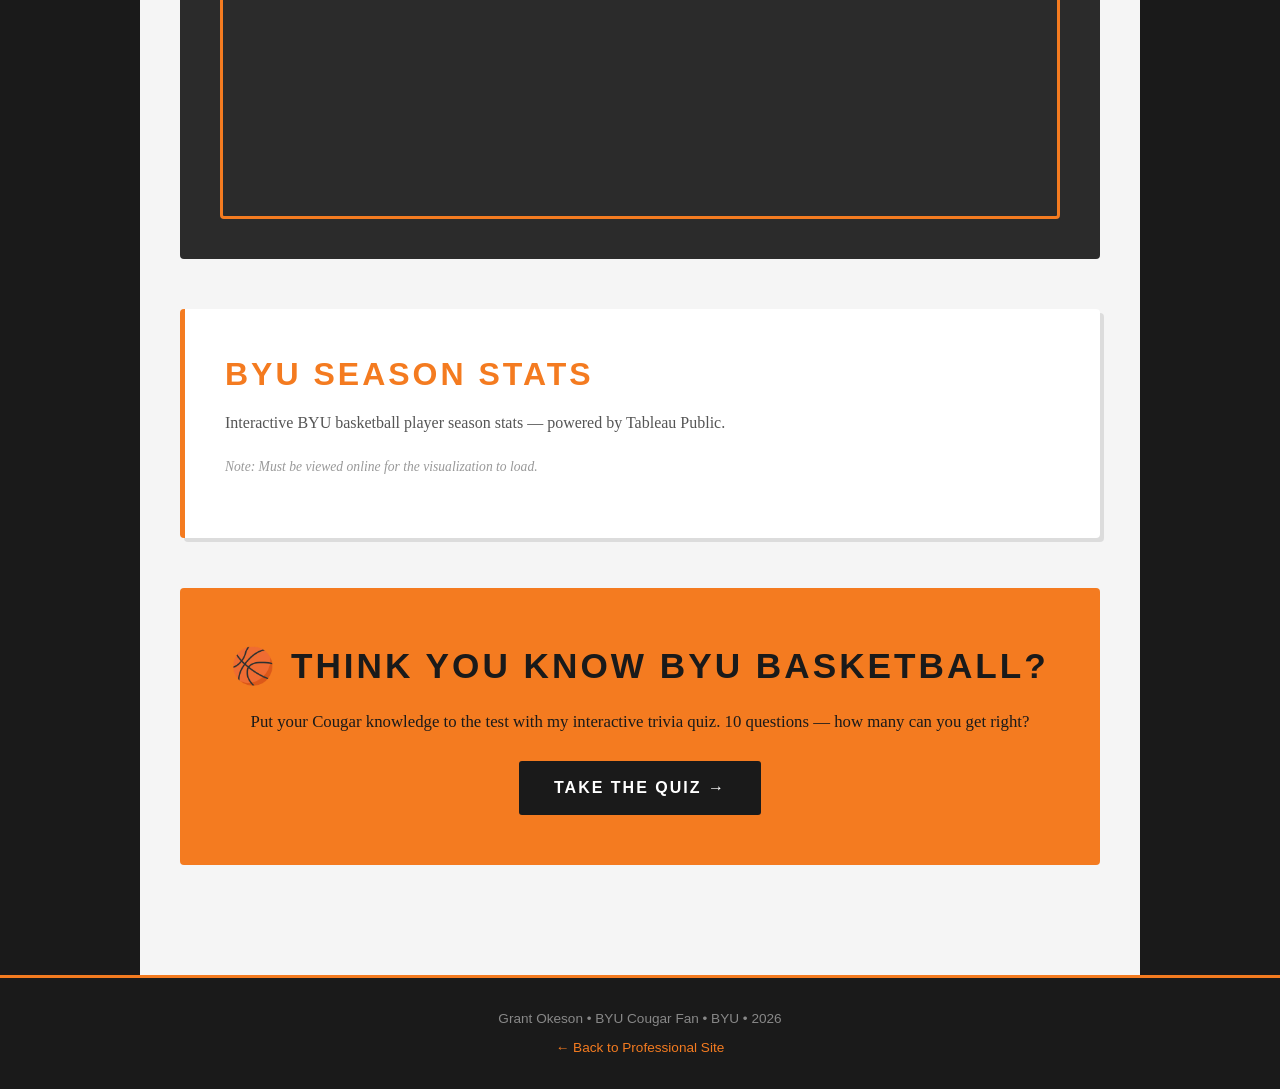
==== commit 9c7467ed: "Update FromScratch.html" ====
--- a/FromScratch.html
+++ b/FromScratch.html
@@ -148,7 +148,6 @@
                 style="max-width: 100%; border: 4px solid #F47B20; border-radius: 4px;"
             />
             <p class="img-caption">Courtside at the Marriott Center — game night at BYU.</p>
-
             <img
                 src="assets/img/received_2028689984365335.jpeg"
                 alt="Grant at the Marriott Center"
@@ -164,7 +163,7 @@
             </p>
             <div class="video-wrapper">
                 <iframe
-                    src="https://www.youtube.com/embed/SGAMcmMDnXY"
+                    src="https://www.youtube.com/embed/BGxu3sDdMN0"
                     title="Jimmer Fredette BYU Highlights"
                     frameborder="0"
                     allow="accelerometer; autoplay; clipboard-write; encrypted-media; gyroscope; picture-in-picture"
@@ -174,21 +173,22 @@
         </div>
 
         <div id="tableau-section">
-            <h2>NBA Stats Visualization</h2>
-            <p>The chart below shows interactive NBA data visualized with Tableau Public.</p>
-            <div class='tableauPlaceholder' id='viz1' style='position: relative; width: 100%;'>
+            <h2>BYU Season Stats</h2>
+            <p>Interactive BYU basketball player season stats — powered by Tableau Public.</p>
+            <div class='tableauPlaceholder' id='viz1776312324796' style='position: relative'>
                 <noscript>
                     <a href='#'>
-                        <img alt='NBA Stats' src='https://public.tableau.com/static/images/NB/NBAPlayerStats_16/Dashboard1/1_rss.png' style='border: none' />
+                        <img alt='BYU Season Stats' src='https://public.tableau.com/static/images/BY/BYUBasketball/Player_Season/1_rss.png' style='border: none' />
                     </a>
                 </noscript>
-                <object class='tableauViz' style='display:none; width:100%; height:500px;'>
+                <object class='tableauViz' style='display:none;'>
                     <param name='host_url' value='https%3A%2F%2Fpublic.tableau.com%2F' />
                     <param name='embed_code_version' value='3' />
                     <param name='site_root' value='' />
-                    <param name='name' value='NBAPlayerStats_16/Dashboard1' />
+                    <param name='name' value='BYUBasketball/Player_Season' />
                     <param name='tabs' value='no' />
                     <param name='toolbar' value='yes' />
+                    <param name='static_image' value='https://public.tableau.com/static/images/BY/BYUBasketball/Player_Season/1.png' />
                     <param name='animate_transition' value='yes' />
                     <param name='display_static_image' value='yes' />
                     <param name='display_spinner' value='yes' />
@@ -198,10 +198,10 @@
                 </object>
             </div>
             <script type='text/javascript'>
-                var divElement = document.getElementById('viz1');
+                var divElement = document.getElementById('viz1776312324796');
                 var vizElement = divElement.getElementsByTagName('object')[0];
-                vizElement.style.width = '100%';
-                vizElement.style.height = '500px';
+                vizElement.style.width='100%';
+                vizElement.style.height=(divElement.offsetWidth*0.75)+'px';
                 var scriptElement = document.createElement('script');
                 scriptElement.src = 'https://public.tableau.com/javascripts/api/viz_v1.js';
                 vizElement.parentNode.insertBefore(scriptElement, vizElement);
